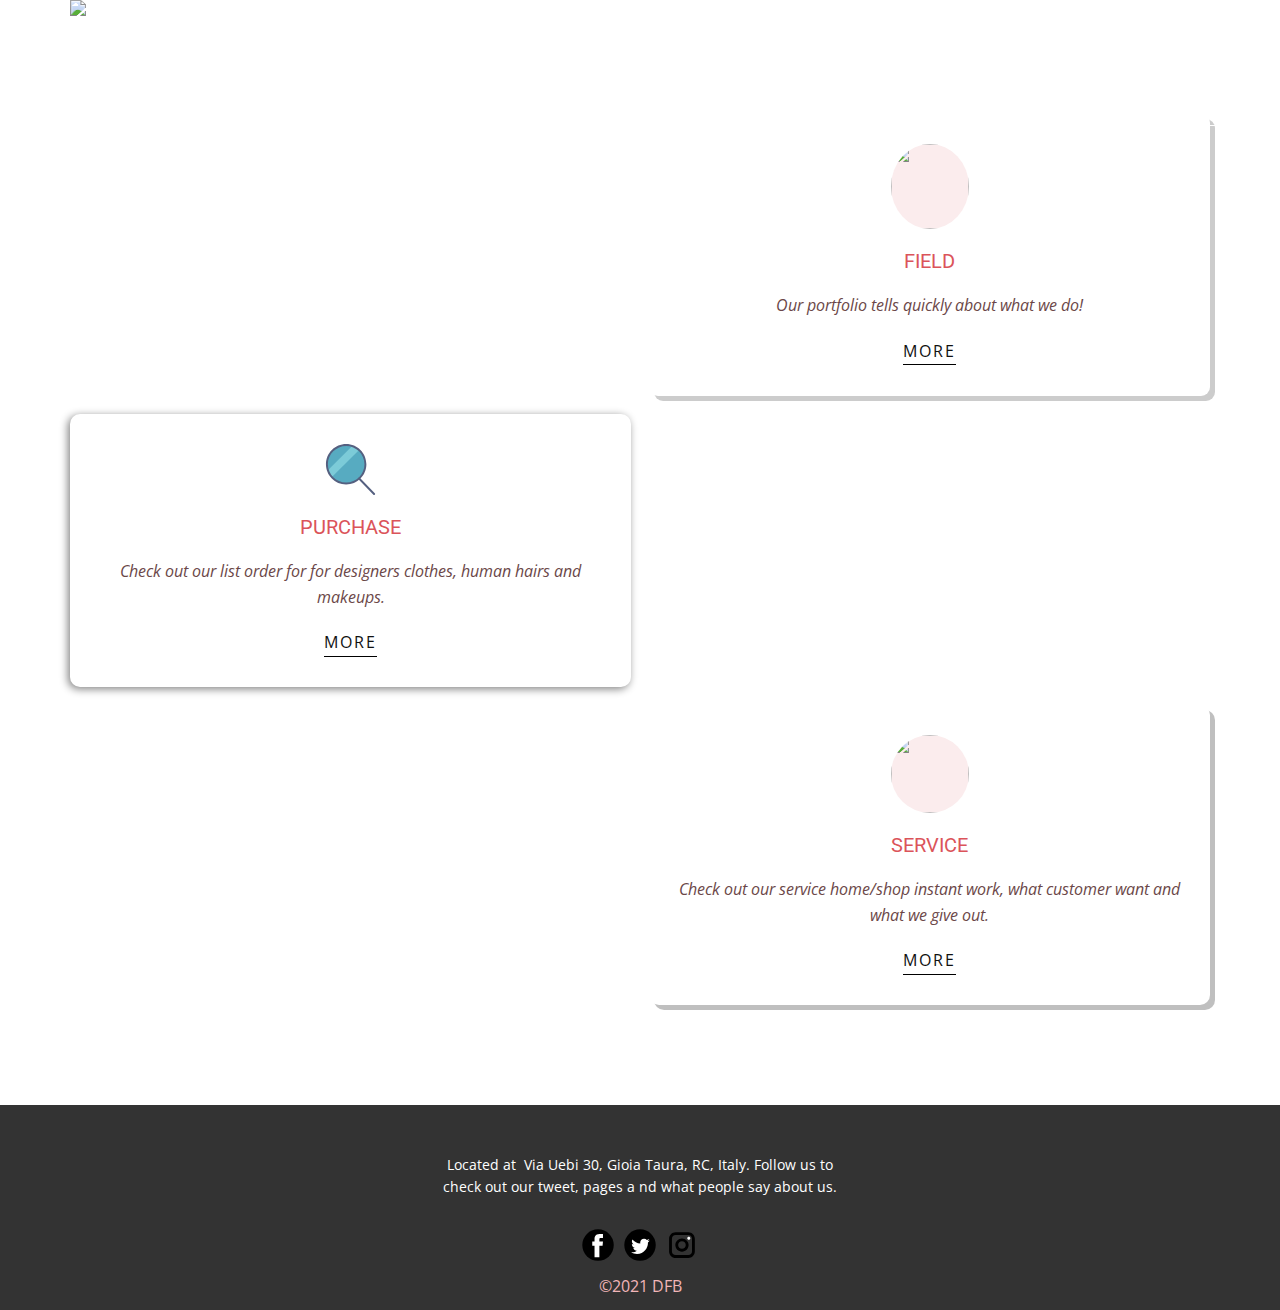
==== Check.html @ c9fc303f "Add files via upload" ====
<!DOCTYPE html>
<html style="font-size: 16px;">

<head>
    <meta name="viewport" content="width=device-width, initial-scale=1.0">
    <meta charset="utf-8">
    <meta name="keywords" content="beauty, fashion">
    <meta name="description" content="Welcome to nifebeautyfield where you make you add to your beauty, check out what servce we render and what we purchase.
Available at home service and delivery.">
    <meta name="page_type" content="np-template-header-footer-from-plugin">
    <title>Check</title>
    <!-- Google Tag Manager -->
    <script>
        (function(w, d, s, l, i) {
            w[l] = w[l] || [];
            w[l].push({
                'gtm.start': new Date().getTime(),
                event: 'gtm.js'
            });
            var f = d.getElementsByTagName(s)[0],
                j = d.createElement(s),
                dl = l != 'dataLayer' ? '&l=' + l : '';
            j.async = true;
            j.src =
                'https://www.googletagmanager.com/gtm.js?id=' + i + dl;
            f.parentNode.insertBefore(j, f);
        })(window, document, 'script', 'dataLayer', 'GTM-WQLSBTC');
    </script>
    <!-- End Google Tag Manager -->
    <link rel="stylesheet" href="dfb.css" media="screen">
    <link rel="stylesheet" href="Check.css" media="screen">
    <script class="u-script" type="text/javascript" src="dfb1.js" defer=""></script>
    <script class="u-script" type="text/javascript" src="dfb.js" defer=""></script>
    <meta name="generator" content="devfemibadmus">
    <meta property="og:title" content="nifebeautyfield">
    <meta property="og:description" content="Welcome to nifebeautyfield where you make you add to your beauty, check out what servce we render and what we purchase.
Available at home service and delivery.">
    <meta property="og:image" content="http://nifebeautyfield.github.io/images/Screenshot_20210722-171106-removebg-preview.png1.jpg">
    <meta property="og:url" content="http://nifebeautyfield.github.io">
    <link rel="icon" href="images/favicon1.jpg">
    <link id="u-theme-google-font" rel="stylesheet" href="https://fonts.googleapis.com/css?family=Roboto:100,100i,300,300i,400,400i,500,500i,700,700i,900,900i|Open+Sans:300,300i,400,400i,600,600i,700,700i,800,800i">


    <script type="application/ld+json">
        {
            "@context": "http://schema.org",
            "@type": "Organization",
            "name": "nifebeautyfield",
            "logo": "images/Screenshot_20210722-171106-removebg-preview.png.jpg",
            "sameAs": [
                "https://facebook.com/nifebeautyfield",
                "https://twitter.com/nifebeautyfield",
                "https://instagram.com/nifebeautyfield"
            ]
        }
    </script>
    <meta name="theme-color" content="#db545a">
    <meta name="twitter:site" content="@">
    <meta name="twitter:card" content="summary_large_image">
    <meta name="twitter:title" content="Check">
    <meta name="twitter:description" content="nifebeautyfield">
    <meta property="og:type" content="website">
</head>

<body class="u-body u-overlap u-overlap-transparent">
    <!-- Google Tag Manager (noscript) -->
    <noscript><iframe src="https://www.googletagmanager.com/ns.html?id=GTM-WQLSBTC" height="0" width="0" style="display:none;visibility:hidden"></iframe></noscript>
    <!-- End Google Tag Manager (noscript) -->
    <header class="u-align-right u-border-1 u-border-white u-clearfix u-grey-5 u-header u-header" id="sec-5db4">
        <div class="u-clearfix u-sheet u-sheet-1">
            <a href="Home.html" data-page-id="774725032" class="u-align-left u-image u-image-circle u-logo u-image-1" data-image-width="478" data-image-height="521" data-animation-name="rotateIn" data-animation-duration="1000" data-animation-delay="0" data-animation-direction=""
                title="Home">
                <img src="images/Screenshot_20210722-171106-removebg-preview.png.jpg" class="u-logo-image u-logo-image-1" data-image-width="88.7833">
            </a>
            <nav class="u-align-right u-dropdown-icon u-menu u-menu-dropdown u-menu-open-right u-nav-spacing-25 u-offcanvas u-menu-1" data-responsive-from="XS" data-submenu-level="on-click">
                <div class="menu-collapse" style="font-size: 1.5rem;">
                    <a class="u-button-style u-custom-text-active-color u-custom-text-hover-color u-nav-link" href="#" style="font-size: calc(1em + 8px); background-image: none;">
                        <svg class="u-svg-link" preserveAspectRatio="xMidYMin slice" viewBox="0 0 302 302" style=""><use xmlns:xlink="http://www.w3.org/1999/xlink" xlink:href="#svg-7b92"></use></svg>
                        <svg xmlns="http://www.w3.org/2000/svg" xmlns:xlink="http://www.w3.org/1999/xlink" version="1.1" id="svg-7b92" x="0px" y="0px" viewBox="0 0 302 302" style="enable-background:new 0 0 302 302;" xml:space="preserve" class="u-svg-content"><g><rect y="36" width="302" height="30"></rect><rect y="236" width="302" height="30"></rect><rect y="136" width="302" height="30"></rect>
</g><g></g><g></g><g></g><g></g><g></g><g></g><g></g><g></g><g></g><g></g><g></g><g></g><g></g><g></g><g></g></svg>
                    </a>
                </div>
                <div class="u-custom-menu u-nav-container">
                    <ul class="u-nav u-spacing-5 u-unstyled u-nav-1">
                        <li class="u-nav-item"><a class="u-button-style u-nav-link u-text-active-custom-color-2 u-text-hover-custom-color-1" href="Home.html#sec-79da" data-page-id="774725032">Home</a>
                        </li>
                        <li class="u-nav-item"><a class="u-button-style u-nav-link u-text-active-custom-color-2 u-text-hover-custom-color-1" href="Home.html#sec-7f10" data-page-id="774725032">Contact</a>
                        </li>
                        <li class="u-nav-item"><a class="u-button-style u-nav-link u-text-active-custom-color-2 u-text-hover-custom-color-1" href="Home.html#sec-d81c" data-page-id="774725032">About</a>
                        </li>
                    </ul>
                </div>
                <div class="u-custom-menu u-nav-container-collapse">
                    <div class="u-align-center u-container-style u-inner-container-layout u-opacity u-opacity-90 u-palette-1-dark-2 u-sidenav">
                        <div class="u-sidenav-overflow">
                            <div class="u-menu-close"></div>
                            <ul class="u-align-center-lg u-align-center-md u-align-center-sm u-align-center-xl u-align-justify-xs u-nav u-popupmenu-items u-spacing-43 u-text-active-custom-color-1 u-unstyled u-nav-2">
                                <li class="u-nav-item"><a class="u-button-style u-nav-link" href="Home.html#sec-79da" data-page-id="774725032">Home</a>
                                </li>
                                <li class="u-nav-item"><a class="u-button-style u-nav-link" href="Home.html#sec-7f10" data-page-id="774725032">Contact</a>
                                </li>
                                <li class="u-nav-item"><a class="u-button-style u-nav-link" href="Home.html#sec-d81c" data-page-id="774725032">About</a>
                                </li>
                            </ul>
                        </div>
                    </div>
                    <div class="u-black u-menu-overlay u-opacity u-opacity-0"></div>
                </div>
            </nav>
        </div>
    </header>
    <section class="u-align-center u-clearfix u-image u-section-1" id="carousel_45a2" data-image-width="757" data-image-height="1600">
        <div class="u-clearfix u-sheet u-sheet-1">
            <div class="u-clearfix u-expanded-width u-gutter-18 u-layout-wrap u-layout-wrap-1">
                <div class="u-gutter-0 u-layout" style="">
                    <div class="u-layout-col" style="">
                        <div class="u-size-20">
                            <div class="u-layout-row">
                                <div class="u-container-style u-hidden-sm u-hidden-xs u-layout-cell u-size-30 u-layout-cell-1">
                                    <div class="u-container-layout u-container-layout-1"></div>
                                </div>
                                <div class="u-align-center u-container-style u-layout-cell u-opacity u-opacity-90 u-radius-9 u-size-30 u-white u-layout-cell-2">
                                    <div class="u-container-layout u-valign-top u-container-layout-2"><span class="u-file-icon u-icon u-icon-circle u-palette-1-light-3 u-spacing-0 u-icon-1" data-href="Home.html#sec-79da" data-page-id="774725032"><img src="images/IMG-20210720-WA01162.jpg" alt=""></span>
                                        <h5 class="u-text u-text-palette-1-base u-text-1">field</h5>
                                        <p class="u-text u-text-palette-5-dark-2 u-text-2">Our portfolio tells quickly about what we do!</p>
                                        <a href="Home.html" data-page-id="774725032" class="u-active-none u-align-center u-border-1 u-border-active-grey-60 u-border-black u-border-hover-grey-60 u-btn u-button-style u-hover-none u-none u-text-body-color u-btn-1">more</a>
                                    </div>
                                </div>
                            </div>
                        </div>
                        <div class="u-size-20">
                            <div class="u-layout-row">
                                <div class="u-container-style u-layout-cell u-opacity u-opacity-90 u-radius-10 u-size-30 u-white u-layout-cell-3">
                                    <div class="u-container-layout u-valign-top u-container-layout-3"><span class="u-icon u-icon-circle u-icon-2" data-href="Shop.html#carousel_187f" data-page-id="1811824599"><svg class="u-svg-link" preserveAspectRatio="xMidYMin slice" viewBox="0 0 52.966 52.966" style=""><use xmlns:xlink="http://www.w3.org/1999/xlink" xlink:href="#svg-72c5"></use></svg><svg class="u-svg-content" viewBox="0 0 52.966 52.966" x="0px" y="0px" id="svg-72c5" style="enable-background:new 0 0 52.966 52.966;"><circle style="fill:#57ABC1;" cx="21.983" cy="21" r="20"></circle><line style="fill:none;stroke:#556080;stroke-width:2;stroke-linecap:round;stroke-miterlimit:10;" x1="35.437" y1="35.798" x2="50.983" y2="51.966"></line><path style="fill:#7CCBD8;" d="M3.002,27.253c0.848,2.582,2.24,5.018,4.167,7.146L35.382,6.186
	c-2.129-1.928-4.564-3.319-7.146-4.167L3.002,27.253z"></path><path style="fill:#556080;" d="M21.983,42c-11.58,0-21-9.42-21-21s9.42-21,21-21s21,9.42,21,21S33.562,42,21.983,42z M21.983,2
	c-10.477,0-19,8.523-19,19s8.523,19,19,19s19-8.523,19-19S32.459,2,21.983,2z"></path></svg></span>
                                        <h5 class="u-align-center u-text u-text-palette-1-base u-text-3">purchase</h5>
                                        <p class="u-align-center u-text u-text-palette-5-dark-2 u-text-4">Check out our list order for for designers clothes, human hairs and makeups.</p>
                                        <a href="Shop.html" data-page-id="1811824599" class="u-active-none u-align-center u-border-1 u-border-active-grey-60 u-border-black u-border-hover-grey-60 u-btn u-button-style u-hover-none u-none u-text-body-color u-btn-2">more</a>
                                    </div>
                                </div>
                                <div class="u-container-style u-hidden-sm u-hidden-xs u-layout-cell u-size-30 u-layout-cell-4">
                                    <div class="u-container-layout u-container-layout-4"></div>
                                </div>
                            </div>
                        </div>
                        <div class="u-size-20" style="">
                            <div class="u-layout-row" style="">
                                <div class="u-container-style u-hidden-sm u-hidden-xs u-layout-cell u-size-30 u-layout-cell-5">
                                    <div class="u-container-layout u-container-layout-5"></div>
                                </div>
                                <div class="u-align-center u-container-style u-layout-cell u-opacity u-opacity-95 u-radius-10 u-size-30 u-white u-layout-cell-6">
                                    <div class="u-container-layout u-valign-top u-container-layout-6"><span class="u-file-icon u-icon u-icon-circle u-palette-1-light-3 u-spacing-0 u-text-palette-1-base u-icon-3" data-href="Home.html#carousel_784b" data-page-id="774725032"><img src="images/IMG-20210720-WA01292.jpg" alt=""></span>
                                        <h5 class="u-text u-text-palette-1-base u-text-5">service</h5>
                                        <p class="u-text u-text-palette-5-dark-2 u-text-6">Check out our service home/shop instant work, what customer want and what we give out.</p>
                                        <a href="Home.html#sec-c9d4" data-page-id="774725032" class="u-active-none u-align-center u-border-1 u-border-active-grey-60 u-border-black u-border-hover-grey-60 u-btn u-button-style u-hover-none u-none u-text-body-color u-btn-3">more</a>
                                    </div>
                                </div>
                            </div>
                        </div>
                    </div>
                </div>
            </div>
        </div>
    </section>


    <footer class="u-align-center u-clearfix u-footer u-grey-80 u-footer" id="sec-db9c">
        <div class="u-clearfix u-sheet u-sheet-1">
            <p class="u-align-center u-small-text u-text u-text-variant u-text-1">Located at&nbsp; Via Uebi 30, Gioia Taura, RC, Italy. Follow us to check out our tweet, pages a nd what people say about us.</p>
            <div class="u-social-icons u-spacing-10 u-social-icons-1">
                <a class="u-social-url" title="facebook" target="_blank" href="https://facebook.com/nifebeautyfield"><span class="u-icon u-social-facebook u-social-icon u-text-black"><svg class="u-svg-link" preserveAspectRatio="xMidYMin slice" viewBox="0 0 112 112" style=""><use xmlns:xlink="http://www.w3.org/1999/xlink" xlink:href="#svg-d381"></use></svg><svg class="u-svg-content" viewBox="0 0 112 112" x="0" y="0" id="svg-d381"><circle fill="currentColor" cx="56.1" cy="56.1" r="55"></circle><path fill="#FFFFFF" d="M73.5,31.6h-9.1c-1.4,0-3.6,0.8-3.6,3.9v8.5h12.6L72,58.3H60.8v40.8H43.9V58.3h-8V43.9h8v-9.2
c0-6.7,3.1-17,17-17h12.5v13.9H73.5z"></path></svg></span>
          </a>
                <a class="u-social-url" title="twitter" target="_blank" href="https://twitter.com/nifebeautyfield"><span class="u-icon u-social-icon u-social-twitter u-text-black"><svg class="u-svg-link" preserveAspectRatio="xMidYMin slice" viewBox="0 0 112 112" style=""><use xmlns:xlink="http://www.w3.org/1999/xlink" xlink:href="#svg-e413"></use></svg><svg class="u-svg-content" viewBox="0 0 112 112" x="0" y="0" id="svg-e413"><circle fill="currentColor" class="st0" cx="56.1" cy="56.1" r="55"></circle><path fill="#FFFFFF" d="M83.8,47.3c0,0.6,0,1.2,0,1.7c0,17.7-13.5,38.2-38.2,38.2C38,87.2,31,85,25,81.2c1,0.1,2.1,0.2,3.2,0.2
c6.3,0,12.1-2.1,16.7-5.7c-5.9-0.1-10.8-4-12.5-9.3c0.8,0.2,1.7,0.2,2.5,0.2c1.2,0,2.4-0.2,3.5-0.5c-6.1-1.2-10.8-6.7-10.8-13.1
c0-0.1,0-0.1,0-0.2c1.8,1,3.9,1.6,6.1,1.7c-3.6-2.4-6-6.5-6-11.2c0-2.5,0.7-4.8,1.8-6.7c6.6,8.1,16.5,13.5,27.6,14
c-0.2-1-0.3-2-0.3-3.1c0-7.4,6-13.4,13.4-13.4c3.9,0,7.3,1.6,9.8,4.2c3.1-0.6,5.9-1.7,8.5-3.3c-1,3.1-3.1,5.8-5.9,7.4
c2.7-0.3,5.3-1,7.7-2.1C88.7,43,86.4,45.4,83.8,47.3z"></path></svg></span>
          </a>
                <a class="u-social-url" title="instagram" target="_blank" href="https://instagram.com/nifebeautyfield"><span class="u-icon u-social-icon u-social-instagram u-text-black"><svg class="u-svg-link" preserveAspectRatio="xMidYMin slice" viewBox="0 0 112 112" style=""><use xmlns:xlink="http://www.w3.org/1999/xlink" xlink:href="#svg-7299"></use></svg><svg class="u-svg-content" viewBox="0 0 112 112" x="0" y="0" id="svg-7299"><path fill="currentColor" d="M55.9,32.9c-12.8,0-23.2,10.4-23.2,23.2s10.4,23.2,23.2,23.2s23.2-10.4,23.2-23.2S68.7,32.9,55.9,32.9z
	 M55.9,69.4c-7.4,0-13.3-6-13.3-13.3c-0.1-7.4,6-13.3,13.3-13.3s13.3,6,13.3,13.3C69.3,63.5,63.3,69.4,55.9,69.4z"></path><path fill="#FFFFFF" d="M79.7,26.8c-3,0-5.4,2.5-5.4,5.4s2.5,5.4,5.4,5.4c3,0,5.4-2.5,5.4-5.4S82.7,26.8,79.7,26.8z"></path><path fill="currentColor" d="M78.2,11H33.5C21,11,10.8,21.3,10.8,33.7v44.7c0,12.6,10.2,22.8,22.7,22.8h44.7c12.6,0,22.7-10.2,22.7-22.7
	V33.7C100.8,21.1,90.6,11,78.2,11z M91,78.4c0,7.1-5.8,12.8-12.8,12.8H33.5c-7.1,0-12.8-5.8-12.8-12.8V33.7
	c0-7.1,5.8-12.8,12.8-12.8h44.7c7.1,0,12.8,5.8,12.8,12.8V78.4z"></path></svg></span>
          </a>
            </div>
            <a href='http://t.me/devfemibadmus'>
                <p class="u-align-center u-text u-text-2">©2021 DFB</p>
            </a>
        </div>
    </footer>

</body>

</html>
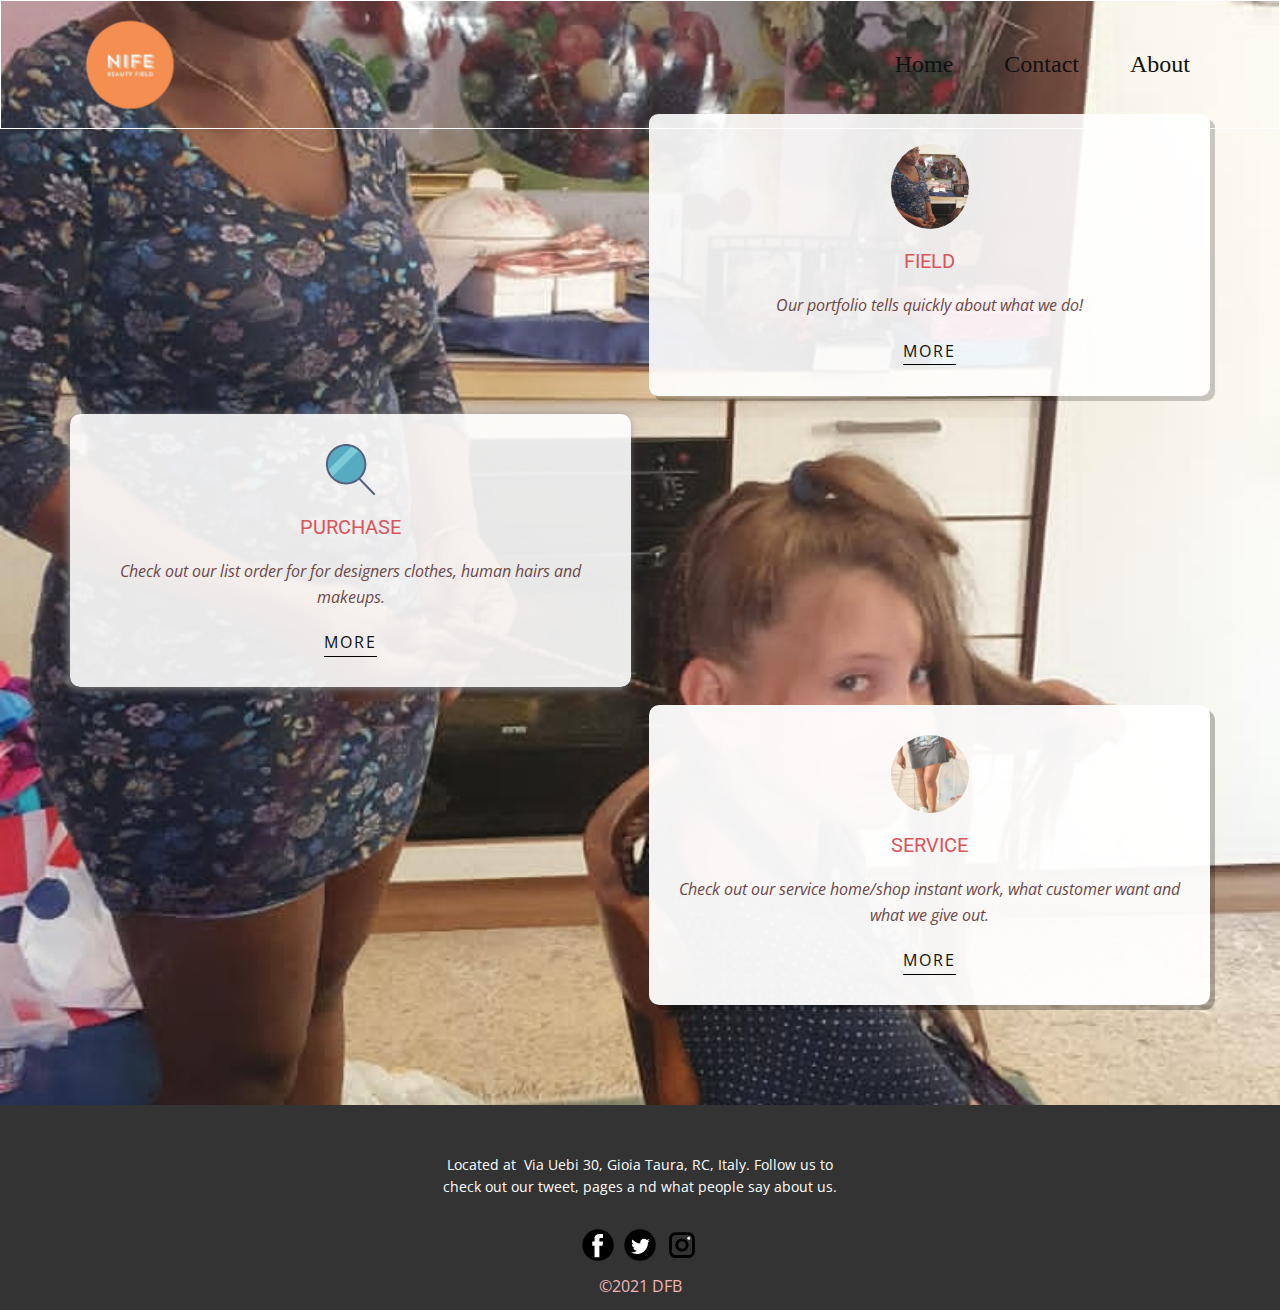
==== commit c3fb6de7: "Google ads" ====
--- a/Check.html
+++ b/Check.html
@@ -2,6 +2,7 @@
 <html style="font-size: 16px;">
 
 <head>
+<script data-ad-client="ca-pub-3805485538389573" async src="https://pagead2.googlesyndication.com/pagead/js/adsbygoogle.js"></script>
     <meta name="viewport" content="width=device-width, initial-scale=1.0">
     <meta charset="utf-8">
     <meta name="keywords" content="beauty, fashion">
@@ -192,4 +193,4 @@
 
 </body>
 
-</html>+</html>
